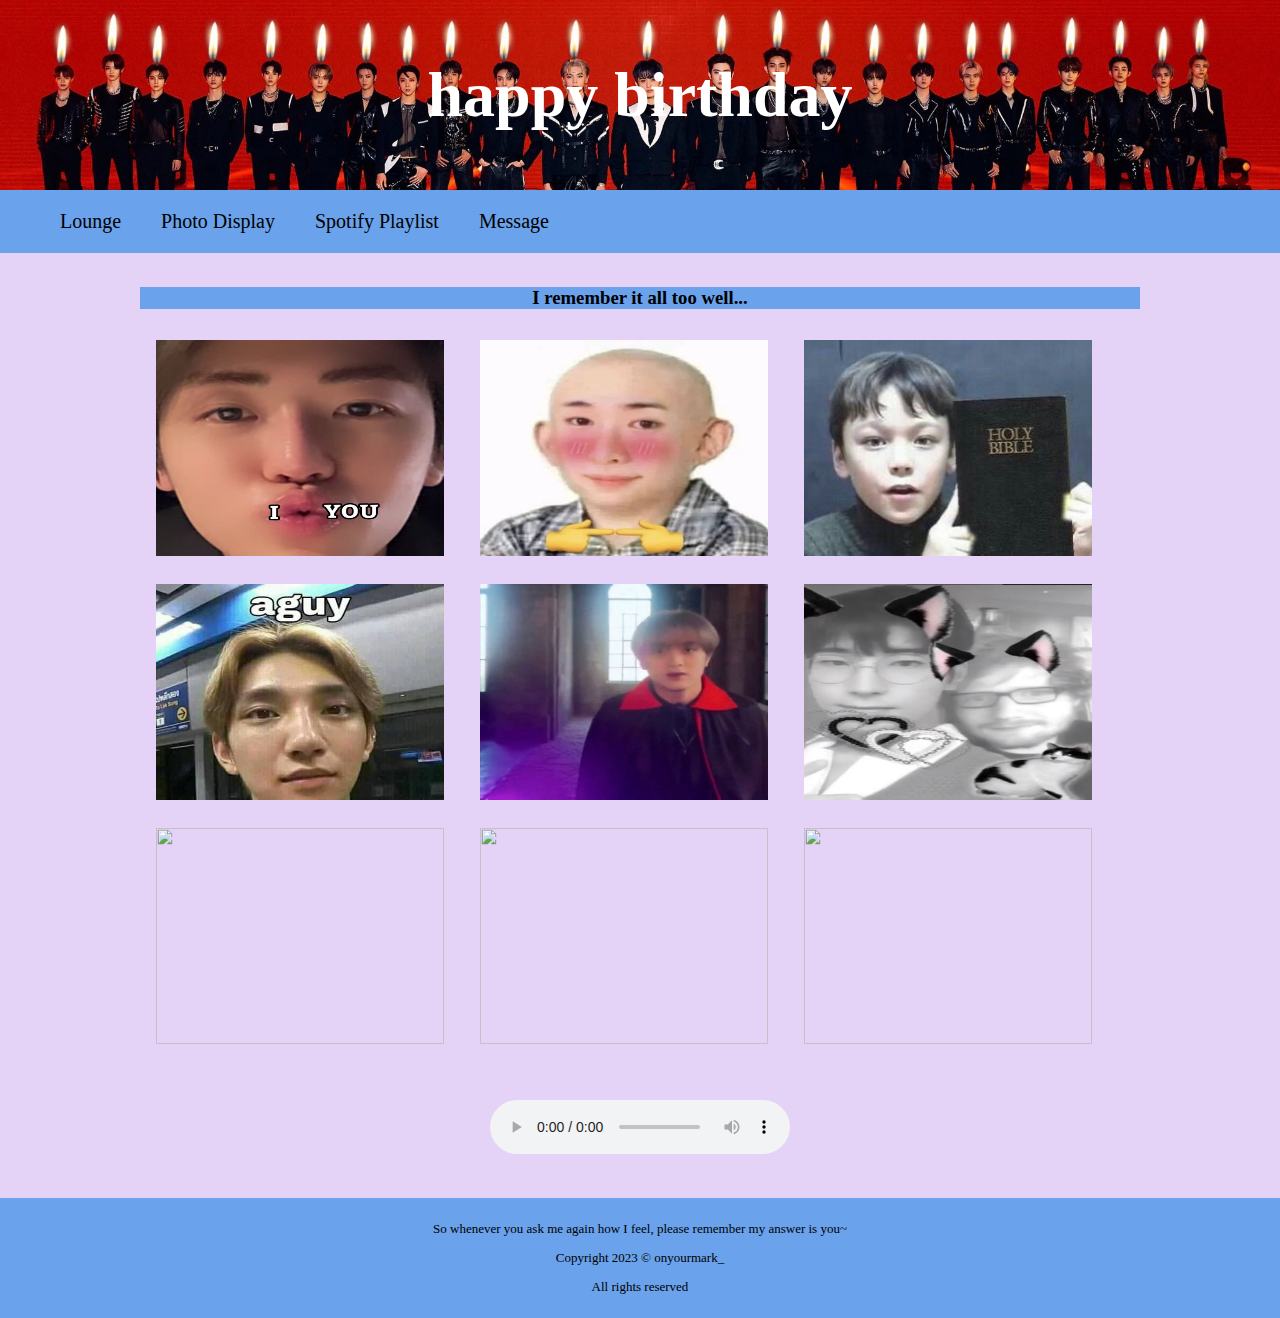
==== htdocs/display.html @ 5a1d7704 "no" ====
<!DOCTYPE html>
<html lang="en">

<head>
    <meta charset="UTF-8">
    <meta http-equiv="X-UA-Compatible" content="IE=edge">
    <meta name="viewport" content="width=device-width, initial-scale=1.0">
    <link rel="icon" type="image/png" sizes="32x32" href="../images/icon.jpg">
    <link rel="stylesheet" type="text/css" href="../css/display.css">
    <title>Happy Birthday</title>
</head>

<body>
    <header>
        <h1>happy birthday</h1>
    </header>
    <nav>
        <ul>
            <li><a href="../index.html">Lounge</a></li>
            <li><a href="../htdocs/display.html">Photo Display</a></li>
            <li><a href="../htdocs/playlist.html">Spotify Playlist</a></li>
            <li><a href="../htdocs/message.html">Message</a></li>
        </ul>
    </nav>
    <section>
        <article>
            <h3>I remember it all too well...</h3>
            <div class="pictures">
                <div class="section">
                    <span>
                        <img src="../images/pic_1.jpg">
                    </span>
                    <span>
                        <img src="../images/pic_2.jpg">
                    </span>
                    <span>
                        <img src="../images/pic_3.jpg">
                    </span>
                </div>
                <div class="section">
                    <span>
                        <img src="../images/pic_4.jpg">
                    </span>
                    <span>
                        <img src="../images/pic_5.jpg">
                    </span>
                    <span>
                        <img src="../images/pic_6.jpg">
                    </span>
                </div>
                <div class="section">
                    <span>
                        <img src="../images/pic_7.jpg">
                    </span>
                    <span>
                        <img src="../images/pic_8.jpg">
                    </span>
                    <span>
                        <img src="../images/pic_9.jpg">
                    </span>
                </div>
            </div>
            <div class="space"></div>
            <center>
                <audio controls autoplay>
                    <source src="TWICE-TheFeels「Audio」.mp3" type="audio/ogg">
                </audio>
            </center>
        </article>
    </section>
    <div class="space"></div>
    <footer>
        <p>So whenever you ask me again how I feel, please remember my answer is you~</p>
        <p>Copyright 2023 &copy; onyourmark_</p>
        <p>All rights reserved</p>
    </footer>
</body>

</html>
---- css/display.css ----
body {
    background-color: rgb(229, 211, 247);
    width: 100%;
    height: 100%;
    margin: 0px;
    max-width: 100%;
}

header {
    background-image: url(../images/nct\ cover.jpg);
    background-repeat: no-repeat;
    background-size: 100%;
    text-align: center;
    font-family: 'Franklin Gothic Medium';
    padding: 15px;
    font-size: 2em;
    max-width: 100%;
    color: white;
}

nav {
    background-color: rgb(106, 162, 235);
}

nav ul {
    list-style-type: none;
    overflow: hidden;
    margin-top: 0px;
}

nav a {
    text-decoration: none;
    color: black;
}

nav li {
    float: left;
    padding: 20px;
    font-family: 'Arial Narrow';
    font-size: 20px;
}

.photo {
    float: right;
    height: 300px;
    width: 300px;
    max-width: 100%;
    padding-left: 30px;
    padding-bottom: 60px;
}

article {
    margin: auto;
    width: 1000px;
    max-width: 100%;
    overflow: hidden;
}

article h3 {
    font-family: Tahoma;
    background-color: rgb(106, 162, 235);
    text-align: center;
}

article p {
    font-family: Tahoma;
}

.grouppic {
    max-width: 100%;
}

.space {
    padding: 20px;
}

footer {
    padding-top: 10px;
    font-family: Tahoma;
    text-align: center;
    bottom: 0px;
    width: 100%;
    font-size: small;
    background-color: rgb(106, 162, 235);
    padding-bottom: 10px;
}

span img {
    height: 240px;
    width: 320px;
    transform: scale(0.9);
}

span img:hover {
    height: 240px;
    width: 320px;
    transform: scale(0.8);
    transition: transform 1s;
}

.section {
    display: block;
}

.last {
    padding-bottom: 20px;
    font-family: 'Lucida Sans Unicode';
    font-size: medium;
}

.space {
    padding: 20px;
}

footer {
    padding-top: 10px;
    font-family: Tahoma;
    text-align: center;
    bottom: 0px;
    width: 100%;
    font-size: small;
    background-color: rgb(106, 162, 235);
    padding-bottom: 10px;
}

a:hover {
    border-bottom: 3px solid rgb(210, 210, 186);
}
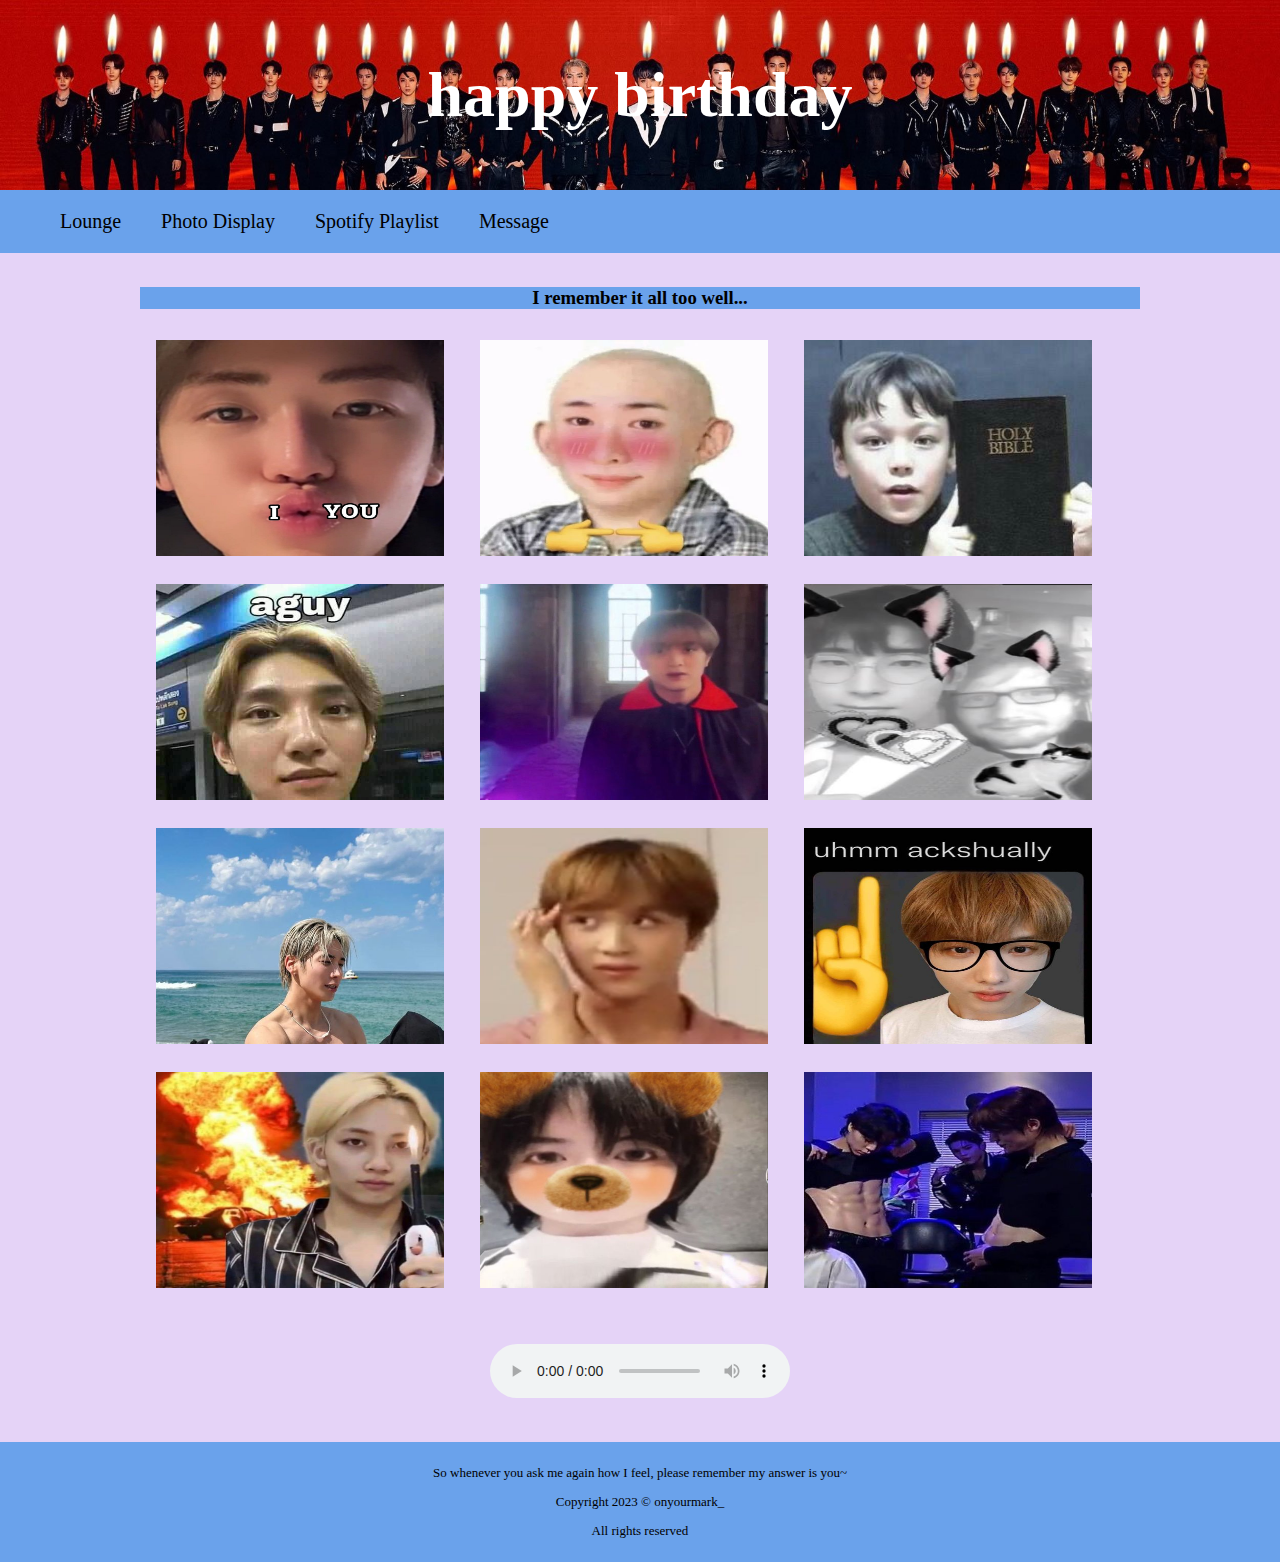
==== commit ae623dbb: "343564" ====
--- a/htdocs/display.html
+++ b/htdocs/display.html
@@ -59,11 +59,22 @@
                         <img src="../images/pic_9.jpg">
                     </span>
                 </div>
+                <div class="section">
+                    <span>
+                        <img src="../images/pic_10.jpg">
+                    </span>
+                    <span>
+                        <img src="../images/pic_11.jpg">
+                    </span>
+                    <span>
+                        <img src="../images/pic_12.jpg">
+                    </span>
+                </div>
             </div>
             <div class="space"></div>
             <center>
                 <audio controls autoplay>
-                    <source src="TWICE-TheFeels「Audio」.mp3" type="audio/ogg">
+                    <source src="audio1.mp3" type="audio/ogg">
                 </audio>
             </center>
         </article>
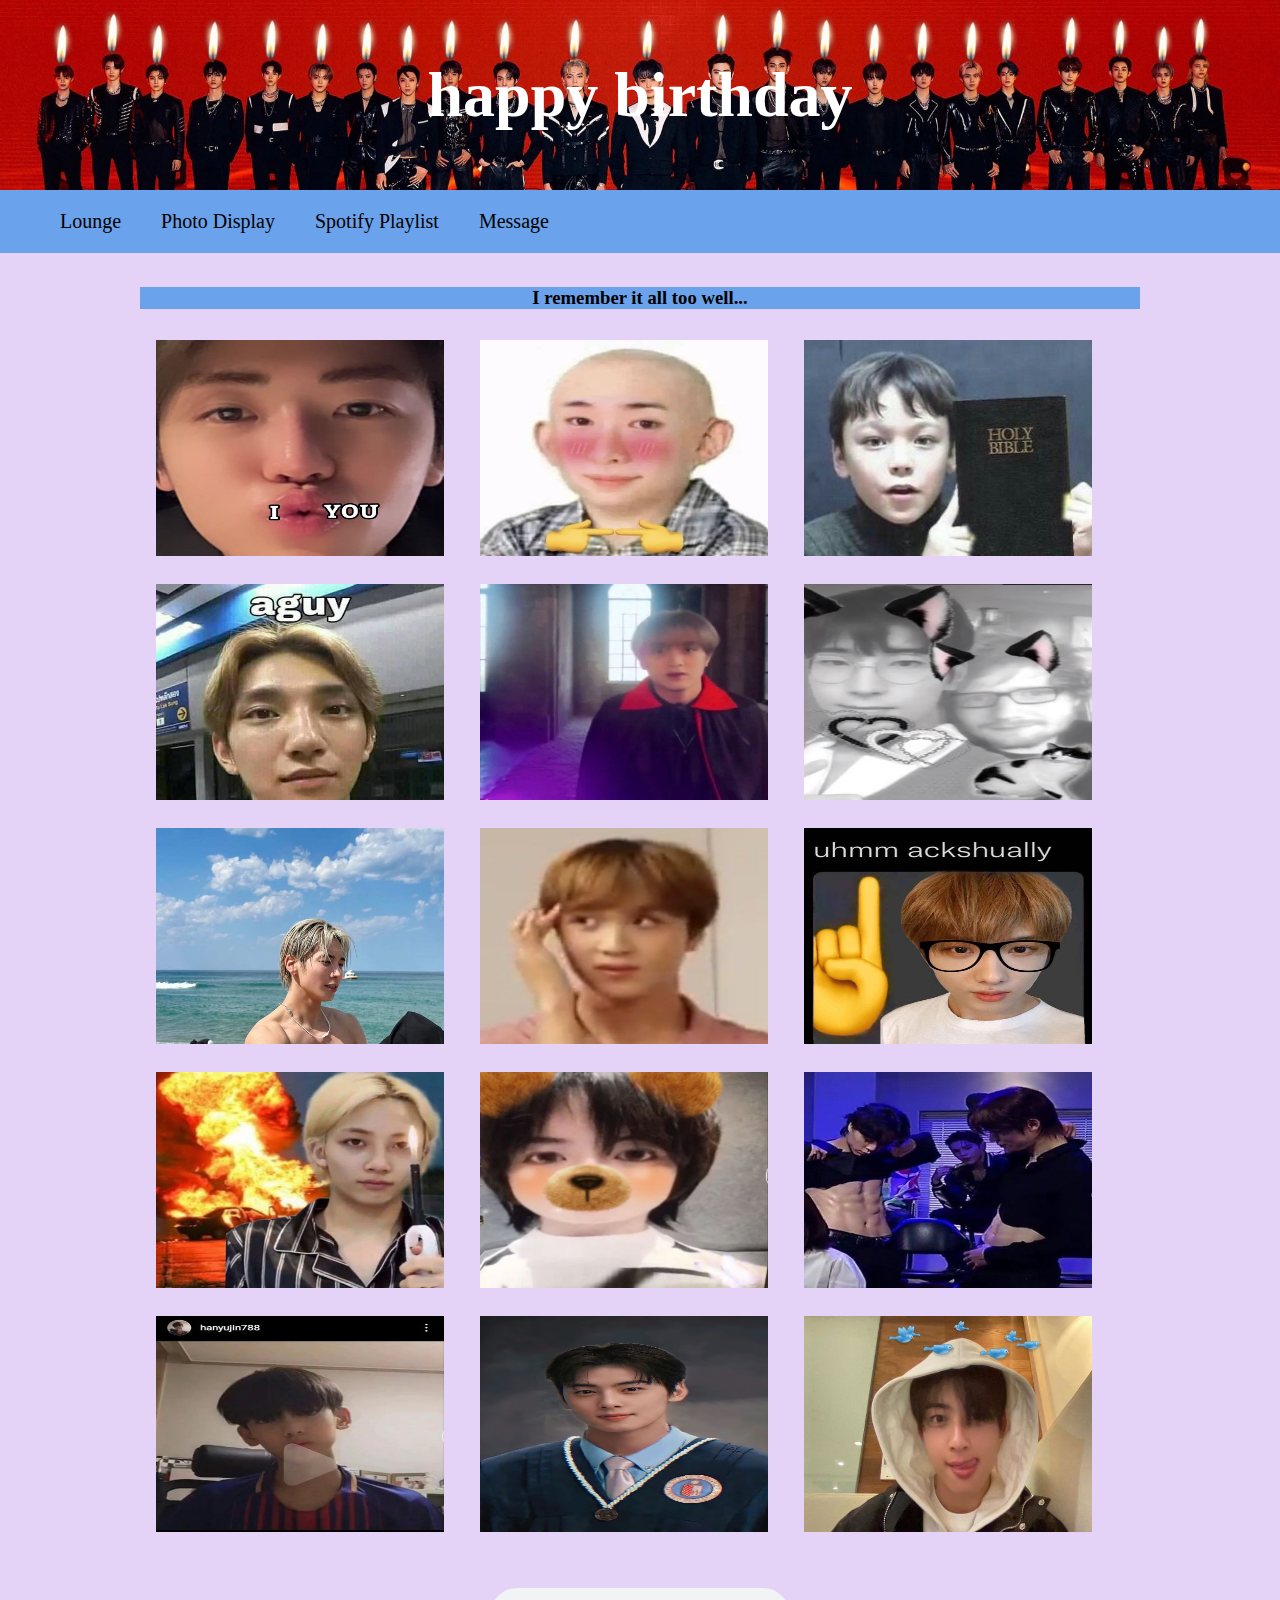
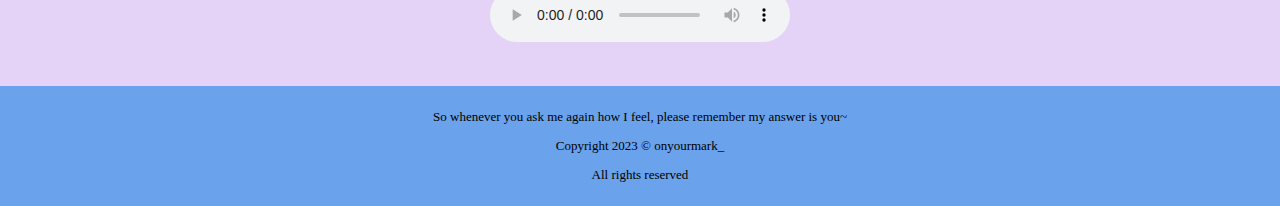
==== commit 655511f1: "efwe" ====
--- a/htdocs/display.html
+++ b/htdocs/display.html
@@ -70,11 +70,22 @@
                         <img src="../images/pic_12.jpg">
                     </span>
                 </div>
+                <div class="section">
+                    <span>
+                        <img src="../images/pic_13.jpg">
+                    </span>
+                    <span>
+                        <img src="../images/pic_14.jpg">
+                    </span>
+                    <span>
+                        <img src="../images/picpic.jpg">
+                    </span>
+                </div>
             </div>
             <div class="space"></div>
             <center>
                 <audio controls autoplay>
-                    <source src="audio1.mp3" type="audio/ogg">
+                    <source src="../mmfiles/audio1.mp3" type="audio/ogg">
                 </audio>
             </center>
         </article>
